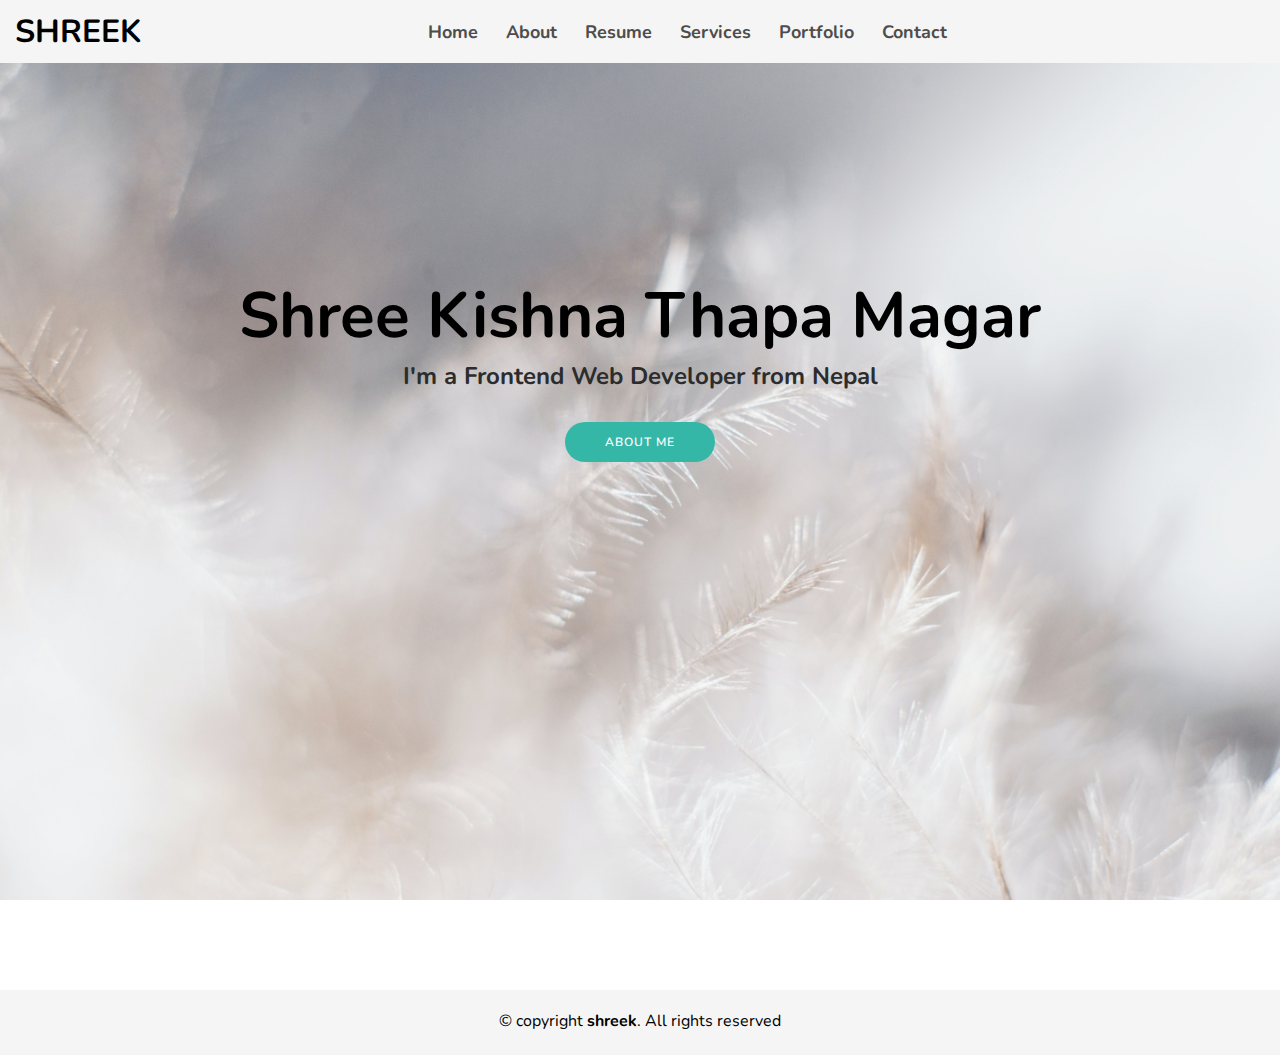
==== index.html @ 3f72be6c "social media link updated" ====
<!DOCTYPE html>
<html lang="en">

<head>
    <meta charset="UTF-8">
    <meta http-equiv="X-UA-Compatible" content="IE=edge">
    <meta name="viewport" content="width=device-width, initial-scale=1.0">
    <title>shreek</title>
    <link rel="icon" href="image/favicon.png">
    <link rel="stylesheet" href="https://use.fontawesome.com/releases/v5.15.4/css/all.css"
        integrity="sha384-DyZ88mC6Up2uqS4h/KRgHuoeGwBcD4Ng9SiP4dIRy0EXTlnuz47vAwmeGwVChigm" crossorigin="anonymous">
    <link rel="preconnect" href="https://fonts.googleapis.com">
    <link rel="preconnect" href="https://fonts.gstatic.com" crossorigin>
    <link href="https://fonts.googleapis.com/css2?family=Nunito:ital,wght@0,200;0,300;0,400;0,500;0,600;0,700;0,800;0,900;1,200;1,300;1,400;1,500;1,600;1,700;1,800;1,900&display=swap" rel="stylesheet">
    <link rel="stylesheet" href="style.css">
</head>

<body>
    <nav>
        <a href="index.html" class="logo">SHREEK</a>
        <div class="nav-links" id="navLinks">
            <i class="fa fa-times" onclick="hideMenu()"></i>
            <ul>
                <li>
                    <a href="index.html">Home</a>
                </li>
                <li>
                    <a href="about.html">About</a>
                </li>
                <li>
                    <a href="resume.html">Resume</a>
                </li>
                <li>
                    <a href="services.html">Services</a>
                </li>
                <li>
                    <a href="portfolio.html">Portfolio</a>
                </li>
                <li>
                    <a href="contact.html">Contact</a>
                </li>
            </ul>
        </div>
        <div class="header-social-links">
            <a href="https://twitter.com/imtheshreek" target="_blank" class="twitter">
                <i class="fab fa-twitter"></i>
            </a>
            <a href="https://www.facebook.com/theshreeki/" target="_blank" class="facebook">
                <i class="fab fa-facebook"></i>
    
                <a href="https://www.instagram.com/theshreekm/" target="_blank" class="instagram">
                    <i class="fab fa-instagram"></i>
    
                </a>
                <a href="https://www.linkedin.com/in/theshreek/" target="_blank" class="linkedin">
                    <i class="fab fa-linkedin"></i>
    
                </a>
        </div>
        <i class="fa fa-bars" onclick="showMenu()"></i>
    </nav>
    <div class="jumbo">
        
        <h1 style="font-size: 4em;">Shree Kishna Thapa Magar</h1>
        <h2 style="color: rgb(44, 44, 44);">I'm a Frontend Web Developer from Nepal</h2>
        <a href="about.html" class="btn-about">ABOUT ME</a>
    </div>
    <!------javascript for toggle Menu-------->
<script>
    var navLinks = document.getElementById("navLinks");
    function showMenu(){
        navLinks.style.right = "0";
    }
    function hideMenu(){
        navLinks.style.right ="-200px";
    }
</script>
    <footer>
        <p>&copy; copyright <b>shreek</b>. All rights reserved</p>
    </footer>
</body>

</html>
---- style.css ----
*{
    margin: 0;
    padding: 0;
    box-sizing: border-box;
}
body{
    font-family: 'Nunito', sans-serif;
}
nav{
    display:flex;
    background-color: whitesmoke;
    justify-content: space-between;
    align-items: center;
    padding: 10px 15px 10px 15px;
    position:fixed;
    top: 0;
    right: 0;
    left: 0;
    z-index: 999;
}
nav .logo{
    font-size: xx-large;
    text-decoration: none;
    font-weight: 700;
    color: black;
}
.nav-links{
    flex: 1;
    text-align: center;
}
.nav-links ul li{
    list-style: none;
    display: inline-block;
    padding: 8px 12px;
    position: relative;
}
.nav-links ul li a{
    color: rgb(78, 77, 76);
    text-decoration: none;
    font-size: 18px;
    font-weight: bold;
}
.nav-links ul li:hover a{
    color: black;
}
.nav-links ul li::after{
    content: "";
    width: 0%;
    height: 2px;
    position: absolute;
    background: #199c40;
    display: block;
    margin: auto;
    transition: 0.5s;
}
.nav-links ul li:hover::after{
    width: 60%;
}
.header-social-links a{
    font-size: medium;
    text-decoration: none;
    color: rgb(78, 77, 76);
}
.fa{
    display: none;
}
.fab{
    padding-right: 4px;
    padding-left: 4px;
}
img{
    width: 100%;

}
.jumbo{
    text-align: center;
    width: 100%;
    height: 110vh;
    vertical-align: center;
    padding: 17em 0;
    background-image: url(image/focused.jpg);
    background-blend-mode: multiply;
    background-size: cover;
    background-repeat: no-repeat;
    background-attachment: fixed;

}
.btn-about{
    font-weight: 600;
    font-size: 12px;
    letter-spacing: 1px;
    display: inline-block;
    padding: 12px 40px;
    border-radius: 50px;
    transition: 0.5s;
    margin-top: 30px;
    color: #fff;
    background: #34b7a7;
    border: 0px;
    text-decoration: none;
}
.btn-about:hover{
    box-shadow: 0 0 20px 0px rgba(0,0,0,0.5);
}
footer{
    height: 65px;
    width: 100%;
    text-align: center;
    padding: 20px;
    background-color: whitesmoke;
}

/*---------about-----*/

.about p{
    font-size: large;
}
/*------img-----*/

@media(max-width: 700px){  
    .nav-links ul li{
        display: block;
    }
    .nav-links{
        position: absolute;
        background-color: whitesmoke;
        height: 100vh;
        width: 200px;
        top: 0;
        right: -200px;
        text-align: left;
        z-index: 2;
        transition: 1s;
    }
    .header-social-links{
        position: absolute;
        right: 60px;
    }
    nav .fa{
        display: block;
        color: rgb(78, 77, 76);
        margin: 10px;
        font-size: 20px;
        cursor: pointer;
    }

}
.abouttext{
    border-bottom:3px solid #199c40;
}
.resume{
    border-left: 4px solid #199c40;
}
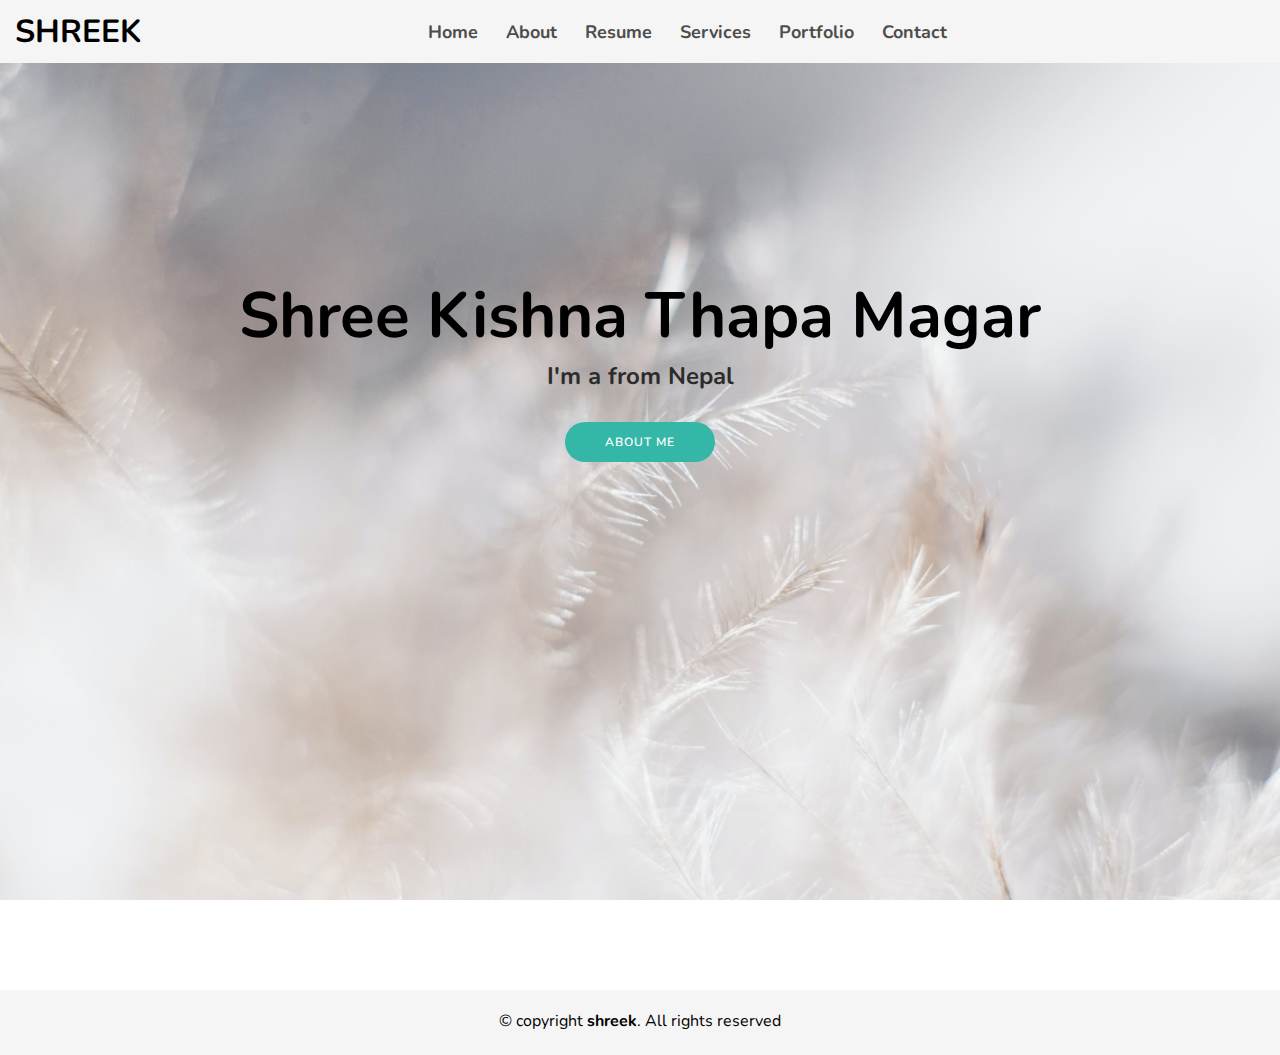
==== commit 05dcae6d: "." ====
--- a/index.html
+++ b/index.html
@@ -11,8 +11,10 @@
         integrity="sha384-DyZ88mC6Up2uqS4h/KRgHuoeGwBcD4Ng9SiP4dIRy0EXTlnuz47vAwmeGwVChigm" crossorigin="anonymous">
     <link rel="preconnect" href="https://fonts.googleapis.com">
     <link rel="preconnect" href="https://fonts.gstatic.com" crossorigin>
-    <link href="https://fonts.googleapis.com/css2?family=Nunito:ital,wght@0,200;0,300;0,400;0,500;0,600;0,700;0,800;0,900;1,200;1,300;1,400;1,500;1,600;1,700;1,800;1,900&display=swap" rel="stylesheet">
-    <link rel="stylesheet" href="style.css">
+    <link
+        href="https://fonts.googleapis.com/css2?family=Nunito:ital,wght@0,200;0,300;0,400;0,500;0,600;0,700;0,800;0,900;1,200;1,300;1,400;1,500;1,600;1,700;1,800;1,900&display=swap"
+        rel="stylesheet">
+    <link rel="stylesheet" href="./style.css">
 </head>
 
 <body>
@@ -45,36 +47,39 @@
             <a href="https://twitter.com/imtheshreek" target="_blank" class="twitter">
                 <i class="fab fa-twitter"></i>
             </a>
+
             <a href="https://www.facebook.com/theshreeki/" target="_blank" class="facebook">
                 <i class="fab fa-facebook"></i>
-    
-                <a href="https://www.instagram.com/theshreekm/" target="_blank" class="instagram">
-                    <i class="fab fa-instagram"></i>
-    
-                </a>
-                <a href="https://www.linkedin.com/in/theshreek/" target="_blank" class="linkedin">
-                    <i class="fab fa-linkedin"></i>
-    
-                </a>
+            </a>
+
+            <a href="https://www.instagram.com/theshreekm/" target="_blank" class="instagram">
+                <i class="fab fa-instagram"></i>
+            </a>
+
+            <a href="https://www.linkedin.com/in/theshreek/" target="_blank" class="linkedin">
+                <i class="fab fa-linkedin"></i>
+            </a>
         </div>
         <i class="fa fa-bars" onclick="showMenu()"></i>
     </nav>
     <div class="jumbo">
-        
+
         <h1 style="font-size: 4em;">Shree Kishna Thapa Magar</h1>
-        <h2 style="color: rgb(44, 44, 44);">I'm a Frontend Web Developer from Nepal</h2>
+        <h2 style="color: rgb(44, 44, 44);">I'm a from Nepal</h2>
         <a href="about.html" class="btn-about">ABOUT ME</a>
     </div>
     <!------javascript for toggle Menu-------->
-<script>
-    var navLinks = document.getElementById("navLinks");
-    function showMenu(){
-        navLinks.style.right = "0";
-    }
-    function hideMenu(){
-        navLinks.style.right ="-200px";
-    }
-</script>
+    <script>
+        var navLinks = document.getElementById("navLinks");
+
+        function showMenu() {
+            navLinks.style.right = "0";
+        }
+
+        function hideMenu() {
+            navLinks.style.right = "-200px";
+        }
+    </script>
     <footer>
         <p>&copy; copyright <b>shreek</b>. All rights reserved</p>
     </footer>
--- a/style.css
+++ b/style.css
@@ -70,6 +70,11 @@
 }
 img{
     width: 100%;
+    border-radius: 40%;
+    border-style: solid;
+    border-color: #199c40;
+    border-width: 4px;
+    box-shadow: 5px 5px 10px rgba(0, 0, 0, 0.20);
 
 }
 .jumbo{
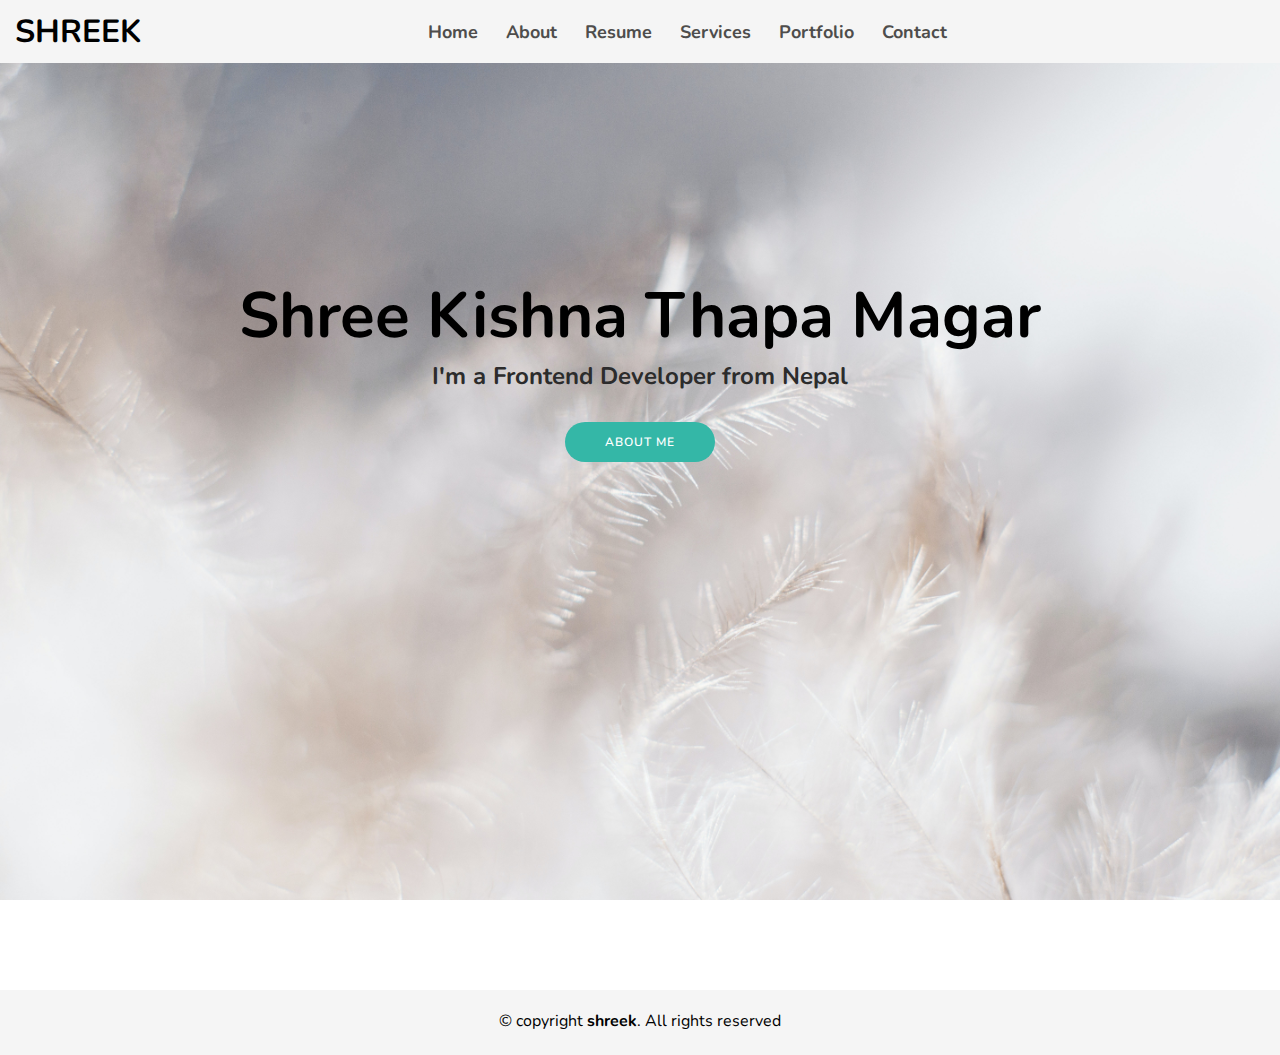
==== commit 3a680ef0: "." ====
--- a/index.html
+++ b/index.html
@@ -65,7 +65,7 @@
     <div class="jumbo">
 
         <h1 style="font-size: 4em;">Shree Kishna Thapa Magar</h1>
-        <h2 style="color: rgb(44, 44, 44);">I'm a from Nepal</h2>
+        <h2 style="color: rgb(44, 44, 44);">I'm a Frontend Developer from Nepal</h2>
         <a href="about.html" class="btn-about">ABOUT ME</a>
     </div>
     <!------javascript for toggle Menu-------->
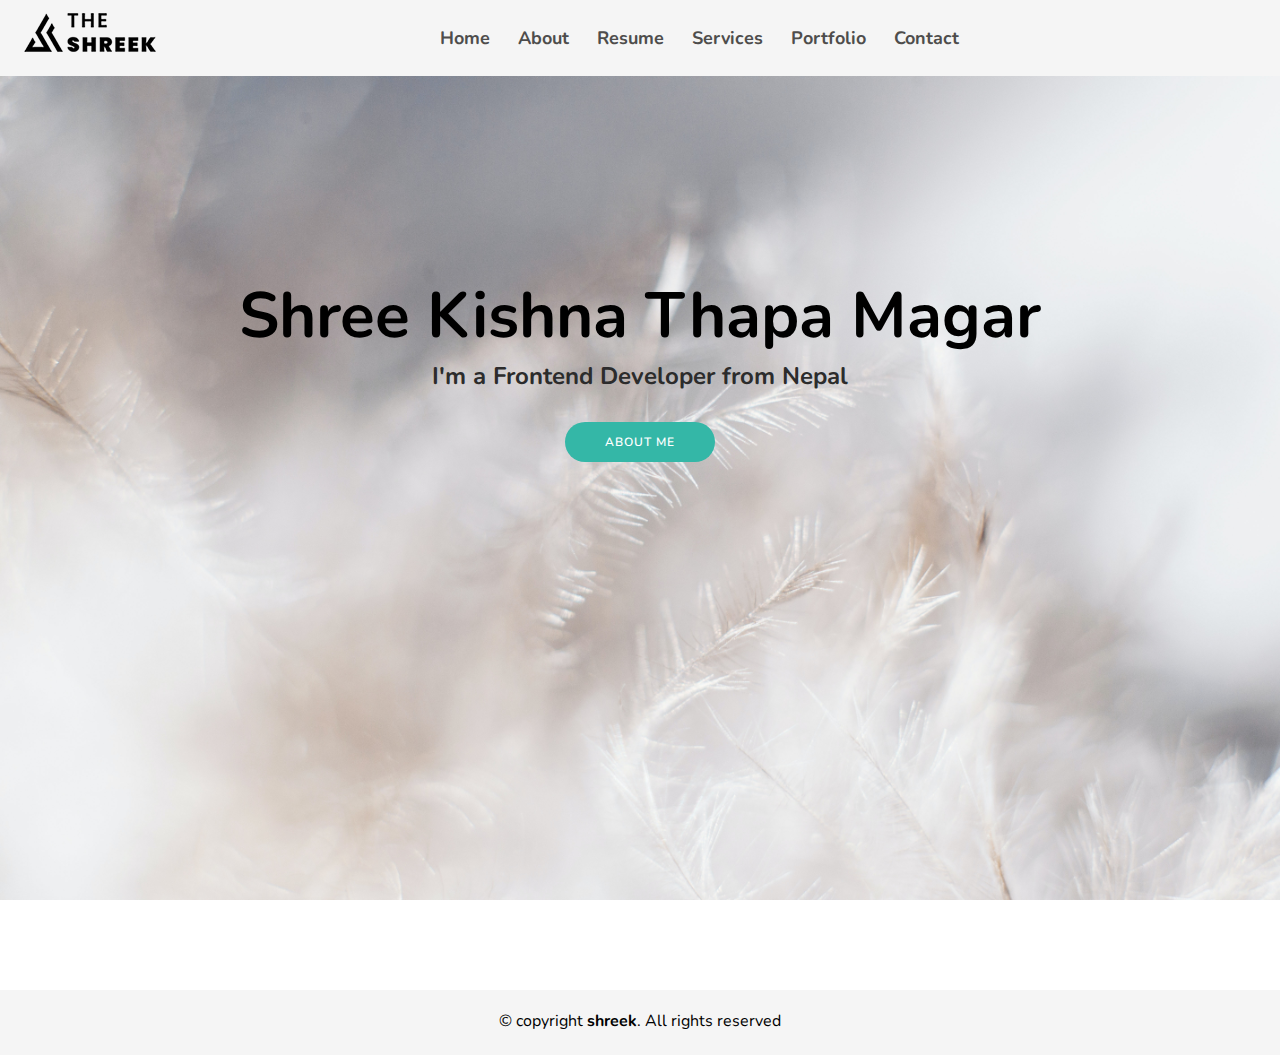
==== commit df46ef4a: "." ====
--- a/index.html
+++ b/index.html
@@ -5,7 +5,7 @@
     <meta charset="UTF-8">
     <meta http-equiv="X-UA-Compatible" content="IE=edge">
     <meta name="viewport" content="width=device-width, initial-scale=1.0">
-    <title>shreek</title>
+    <title>THESHREEK</title>
     <link rel="icon" href="image/favicon.png">
     <link rel="stylesheet" href="https://use.fontawesome.com/releases/v5.15.4/css/all.css"
         integrity="sha384-DyZ88mC6Up2uqS4h/KRgHuoeGwBcD4Ng9SiP4dIRy0EXTlnuz47vAwmeGwVChigm" crossorigin="anonymous">
@@ -19,7 +19,7 @@
 
 <body>
     <nav>
-        <a href="index.html" class="logo">SHREEK</a>
+        <a href="index.html" class="logo"><img src="./image/THESHREEK1.png"> </a>
         <div class="nav-links" id="navLinks">
             <i class="fa fa-times" onclick="hideMenu()"></i>
             <ul>
--- a/style.css
+++ b/style.css
@@ -68,7 +68,7 @@
     padding-right: 4px;
     padding-left: 4px;
 }
-img{
+img.profile{
     width: 100%;
     border-radius: 40%;
     border-style: solid;
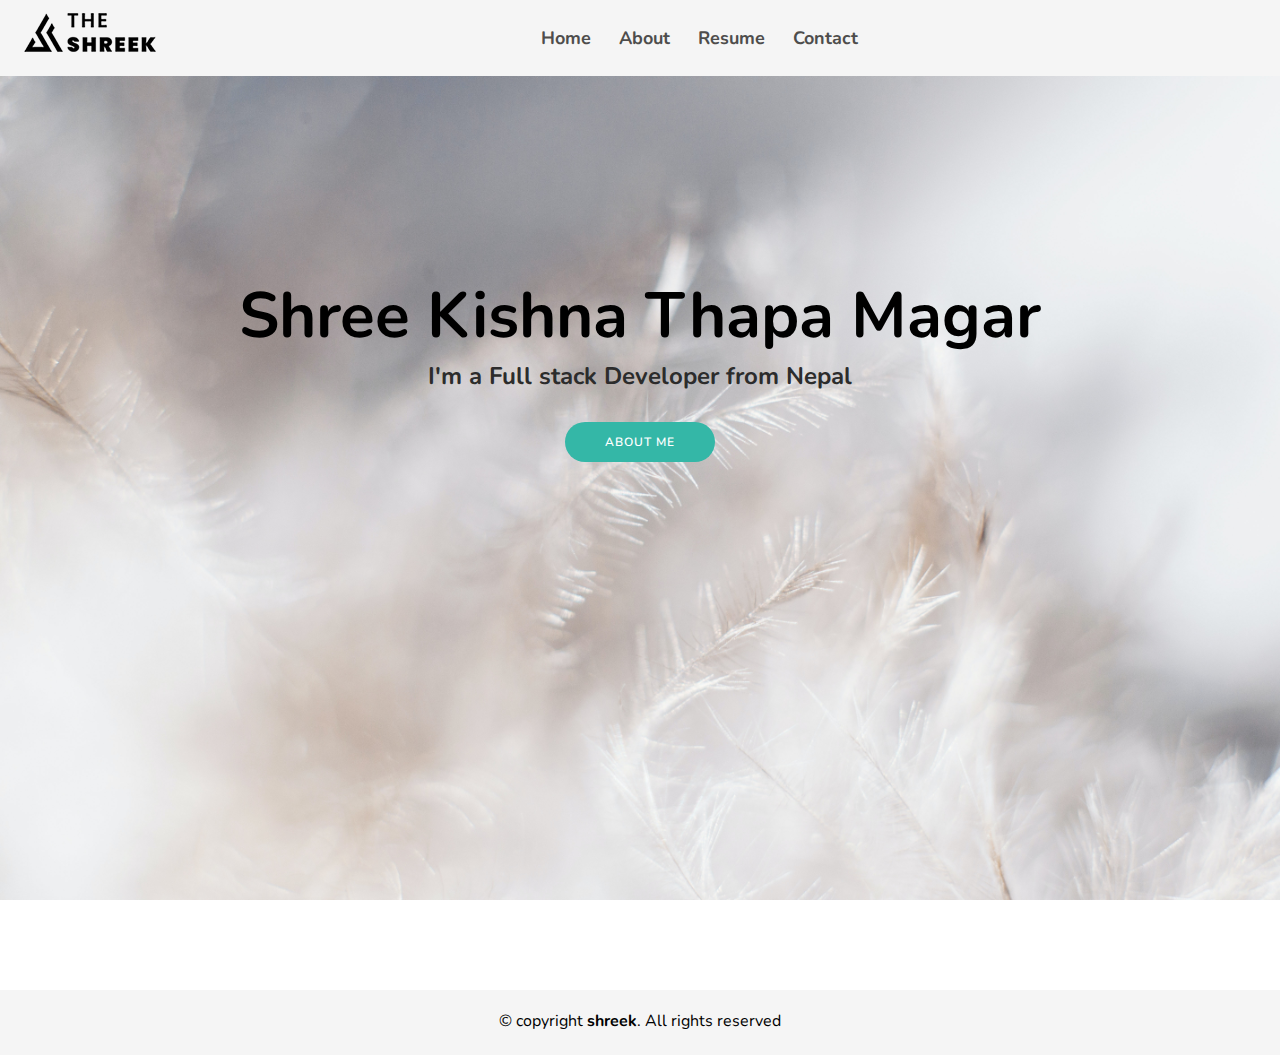
==== commit efd70b2e: "asd" ====
--- a/index.html
+++ b/index.html
@@ -33,12 +33,6 @@
                     <a href="resume.html">Resume</a>
                 </li>
                 <li>
-                    <a href="services.html">Services</a>
-                </li>
-                <li>
-                    <a href="portfolio.html">Portfolio</a>
-                </li>
-                <li>
                     <a href="contact.html">Contact</a>
                 </li>
             </ul>
@@ -65,7 +59,7 @@
     <div class="jumbo">
 
         <h1 style="font-size: 4em;">Shree Kishna Thapa Magar</h1>
-        <h2 style="color: rgb(44, 44, 44);">I'm a Frontend Developer from Nepal</h2>
+        <h2 style="color: rgb(44, 44, 44);">I'm a Full stack Developer from Nepal</h2>
         <a href="about.html" class="btn-about">ABOUT ME</a>
     </div>
     <!------javascript for toggle Menu-------->
--- a/style.css
+++ b/style.css
@@ -70,7 +70,7 @@
 }
 img.profile{
     width: 100%;
-    border-radius: 40%;
+    border-radius: 25%;
     border-style: solid;
     border-color: #199c40;
     border-width: 4px;
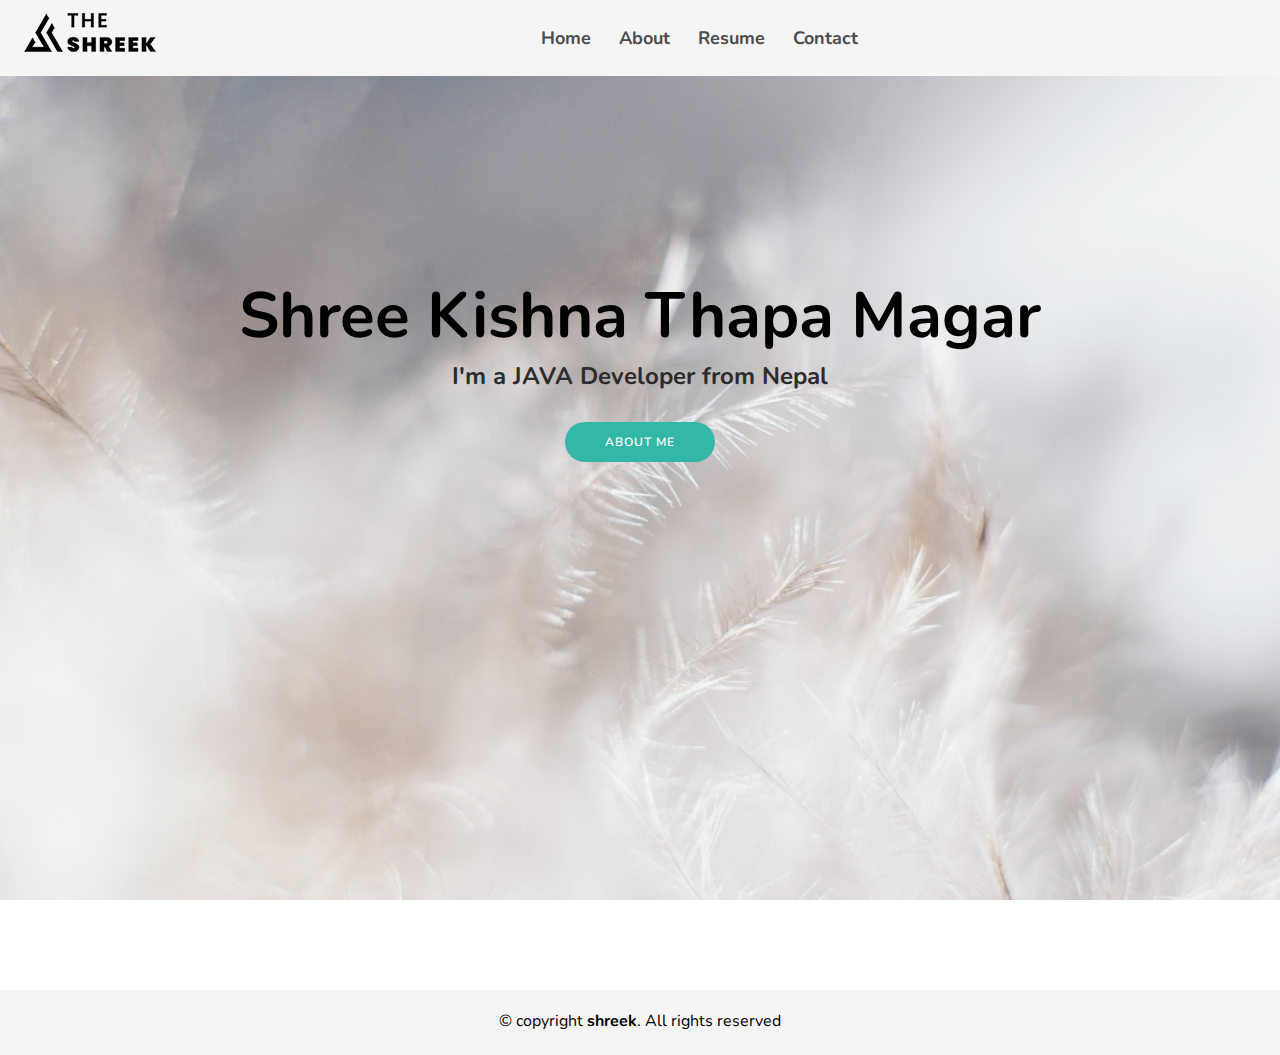
==== commit 39057e37: "." ====
--- a/index.html
+++ b/index.html
@@ -59,7 +59,7 @@
     <div class="jumbo">
 
         <h1 style="font-size: 4em;">Shree Kishna Thapa Magar</h1>
-        <h2 style="color: rgb(44, 44, 44);">I'm a Full stack Developer from Nepal</h2>
+        <h2 style="color: rgb(44, 44, 44);">I'm a JAVA Developer from Nepal</h2>
         <a href="about.html" class="btn-about">ABOUT ME</a>
     </div>
     <!------javascript for toggle Menu-------->
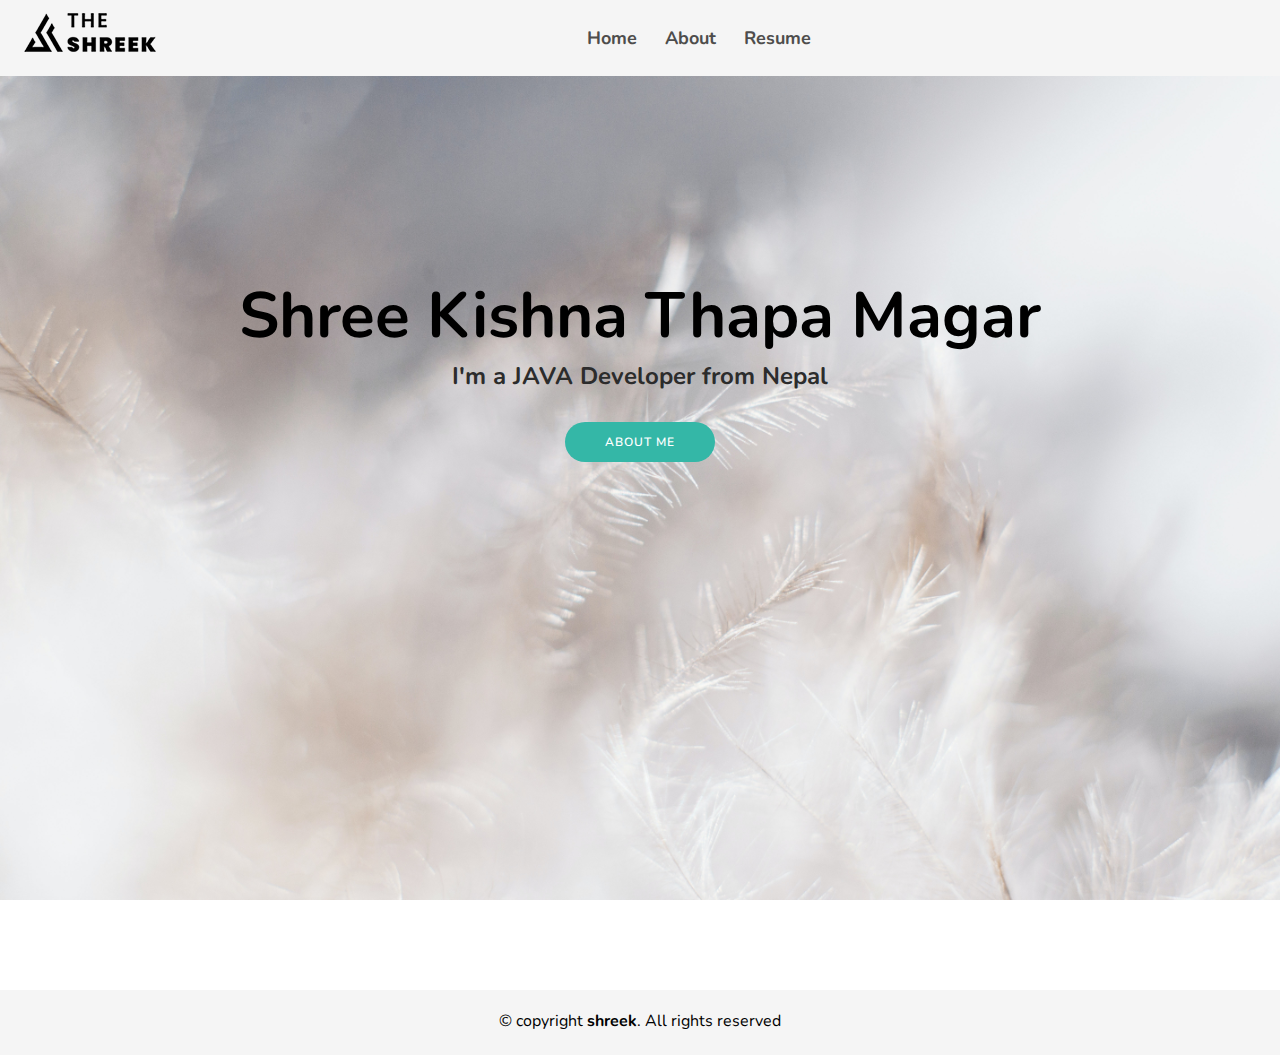
==== commit fcd199ff: "." ====
--- a/index.html
+++ b/index.html
@@ -31,9 +31,6 @@
                 </li>
                 <li>
                     <a href="resume.html">Resume</a>
-                </li>
-                <li>
-                    <a href="contact.html">Contact</a>
                 </li>
             </ul>
         </div>
